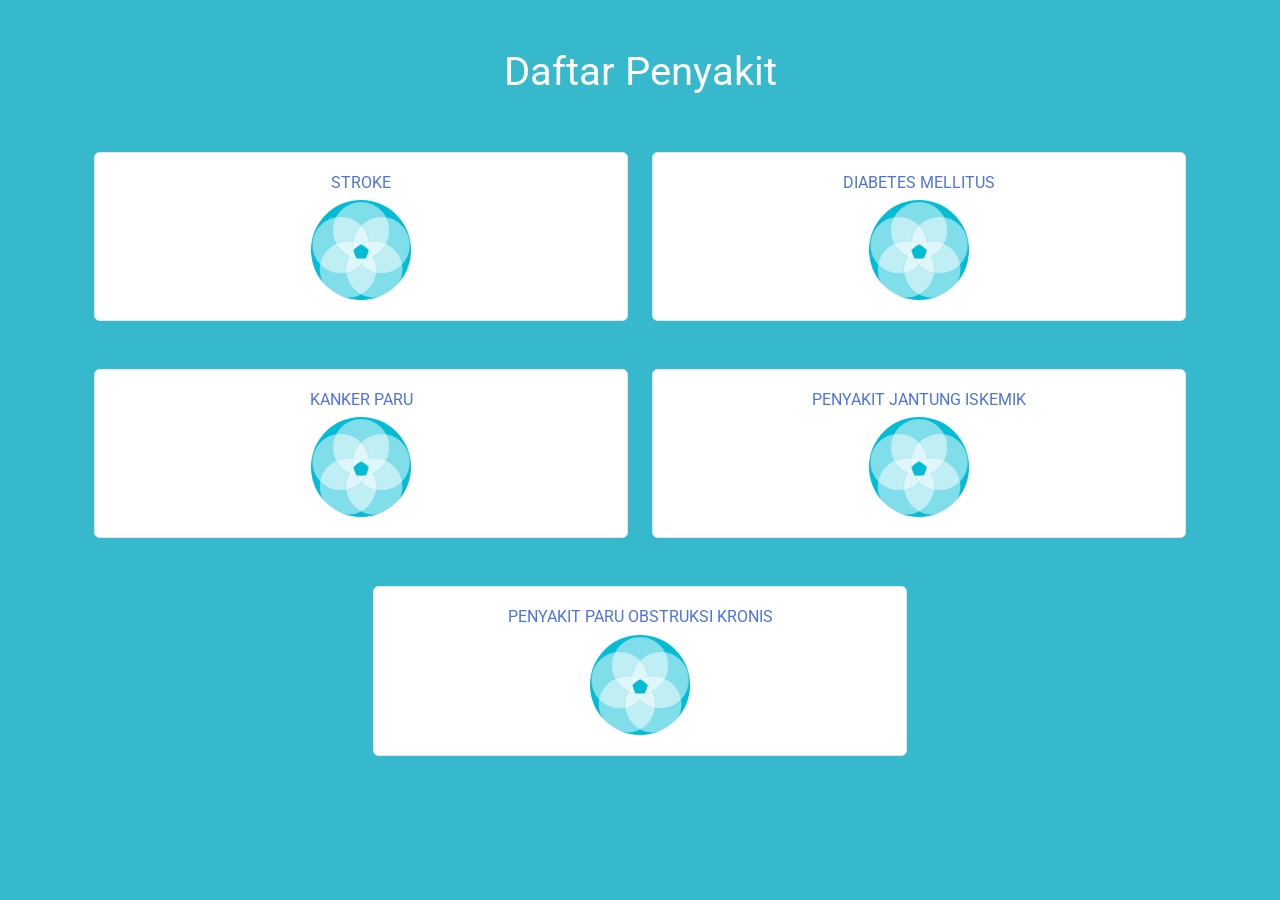
==== page/menu/index.html @ 5cba31b2 "penyakit" ====
<!DOCTYPE html>
<html lang="en">

<head>

    <meta charset="utf-8">
    <meta http-equiv="X-UA-Compatible" content="IE=edge">
    <meta name="viewport" content="width=device-width, initial-scale=1, shrink-to-fit=no">
    <meta name="description" content="">
    <meta name="author" content="">

    <title>Smoke Disease</title>

    <!-- Custom fonts for this template-->
    <link href="../../asset/vendor/fontawesome-free/css/all.min.css" rel="stylesheet" type="text/css">
    <link
        href="https://fonts.googleapis.com/css?family=Nunito:200,200i,300,300i,400,400i,600,600i,700,700i,800,800i,900,900i"
        rel="stylesheet">

    <!-- Custom styles for this template-->
    <link href="../../asset/css/sb-admin-2.css" rel="stylesheet">
    <link rel="stylesheet" href="../../asset/css/custom.css">
    <link rel="shortcut icon" href="../../asset/img/icon.png" type="image/x-icon">
</head>

<body class="bg-info">

        <div class="container">
            <div class="row">
                <div class="col-md-6 mx-auto">
                    <h1 class="text-center text-white mt-5">Daftar Penyakit</h1>
                </div>
            </div>
            <div class="row mt-5">
                <div class="col-lg-6 col-md-6 col-6 mb-5 mx-auto">
                    <a href="../penyakit1/index.html">
                        <div class="card h-100">
                            <div class="card-body">
                                <h6 class="text-center">STROKE</h6>
                                <img src="../../asset/img/icon.png" width="100px" class="img-fluid d-block mx-auto rounded-circle" alt="">
                            </div>
                        </div>
                    </a>
                </div>
                <div class="col-lg-6 col-md-6 col-6 mb-5 mx-auto">
                    <a href="../penyakit2/index.html">
                        <div class="card h-100">
                            <div class="card-body">
                                <h6 class="text-center">DIABETES MELLITUS</h6>
                                <img src="../../asset/img/icon.png" width="100px" class="img-fluid d-block mx-auto rounded-circle" alt="">
                            </div>
                        </div>
                    </a>
                </div>
                <div class="col-lg-6 col-md-6 col-6 mb-5 mx-auto">
                    <a href="../penyakit3/index.html">
                        <div class="card h-100">
                            <div class="card-body">
                                <h6 class="text-center">KANKER PARU</h6>
                                <img src="../../asset/img/icon.png" width="100px" class="img-fluid d-block mx-auto rounded-circle" alt="">
                            </div>
                        </div>
                    </a>
                </div>
                <div class="col-lg-6 col-md-6 col-6 mb-5 mx-auto">
                    <a href="../penyakit4/index.html">
                        <div class="card h-100">
                            <div class="card-body">
                                <h6 class="text-center">PENYAKIT JANTUNG ISKEMIK</h6>
                                <img src="../../asset/img/icon.png" width="100px" class="img-fluid d-block mx-auto rounded-circle" alt="">
                            </div>
                        </div>
                    </a>
                </div>
                <div class="col-lg-6 col-md-6 col-6 mb-5 mx-auto">
                    <a href="../penyakit5/index.html">
                        <div class="card h-100">
                            <div class="card-body">
                                <h6 class="text-center">PENYAKIT PARU OBSTRUKSI KRONIS</h6>
                                <img src="../../asset/img/icon.png" width="100px" class="img-fluid d-block mx-auto rounded-circle" alt="">
                            </div>
                        </div>
                    </a>
                </div>

            </div>
        </div>


        <!-- Bootstrap core JavaScript-->
        <script src="../../asset/vendor/jquery/jquery.min.js"></script>
        <script src="../../asset/vendor/bootstrap/js/bootstrap.bundle.min.js"></script>

        <!-- Core plugin JavaScript-->
        <script src="../../asset/vendor/jquery-easing/jquery.easing.min.js"></script>

        <!-- Custom scripts for all pages-->
        <script src="../../asset/js/sb-admin-2.min.js"></script>
        <script src="../../asset/vendor/sweetalert2/dist/sweetalert2.all.min.js"></script>
        


</body>

</html>
---- asset/css/custom.css ----
@import url('https://fonts.googleapis.com/css2?family=Roboto:ital,wght@0,400;1,100&display=swap');
html, body {
  height: 100%;
  font-family: 'Roboto', sans-serif;
}

/* CSS only for examples not required for centering */
.container {
  height: 100%;
}

.note {
  position: absolute;
  z-index: 10;
  right: 0;
  top: 0;
  padding: 5px;
  background: #eee;
  max-width: 360px;
  border: 1px dotted #bbb;
}

/* show border around full height container */
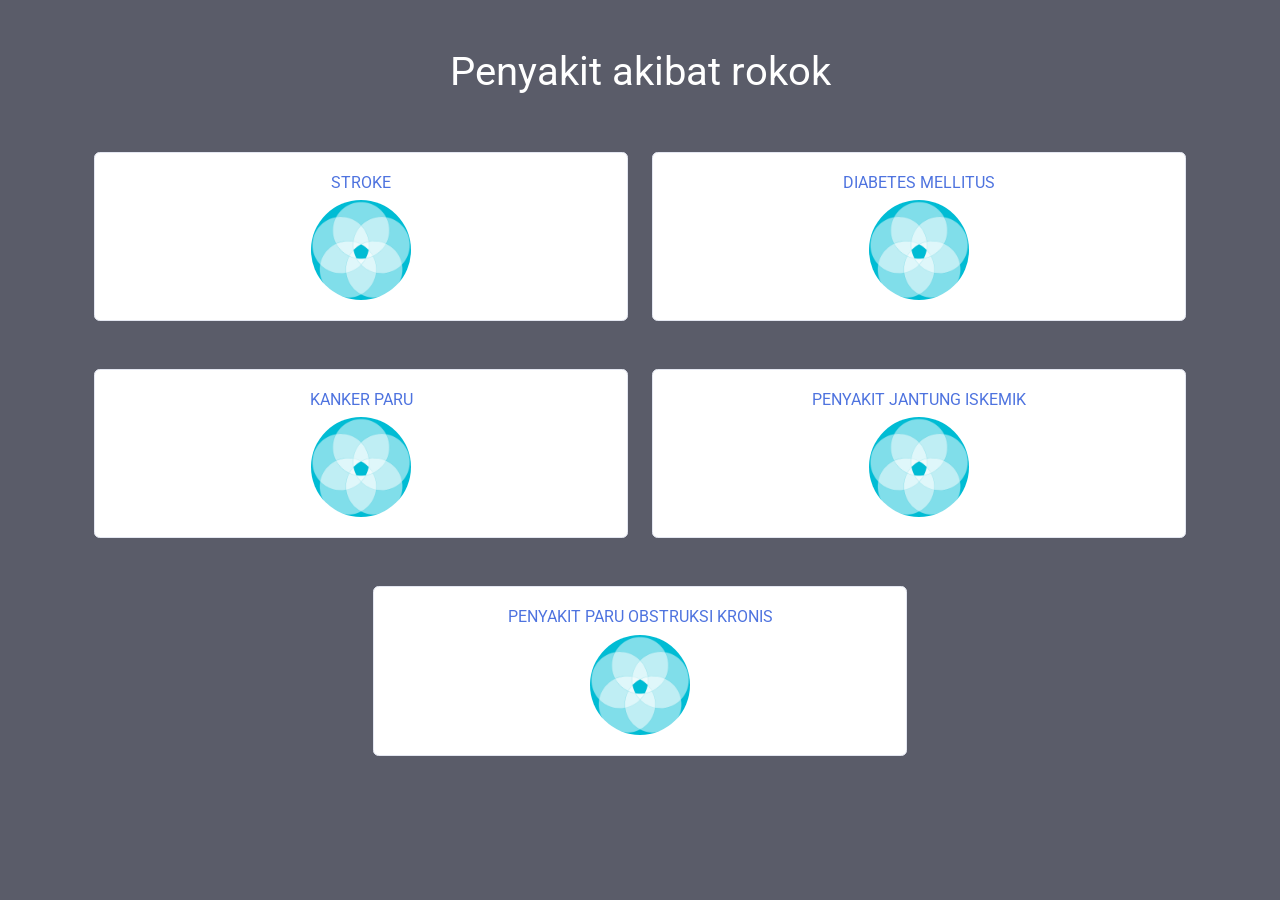
==== commit 0aed5969: "fix" ====
--- a/page/menu/index.html
+++ b/page/menu/index.html
@@ -9,7 +9,7 @@
     <meta name="description" content="">
     <meta name="author" content="">
 
-    <title>Smoke Disease</title>
+    <title>Smoker Disease</title>
 
     <!-- Custom fonts for this template-->
     <link href="../../asset/vendor/fontawesome-free/css/all.min.css" rel="stylesheet" type="text/css">
@@ -23,12 +23,12 @@
     <link rel="shortcut icon" href="../../asset/img/icon.png" type="image/x-icon">
 </head>
 
-<body class="bg-info">
+<body class="bg-dark">
 
         <div class="container">
             <div class="row">
                 <div class="col-md-6 mx-auto">
-                    <h1 class="text-center text-white mt-5">Daftar Penyakit</h1>
+                    <h1 class="text-center text-white mt-5">Penyakit akibat rokok</h1>
                 </div>
             </div>
             <div class="row mt-5">
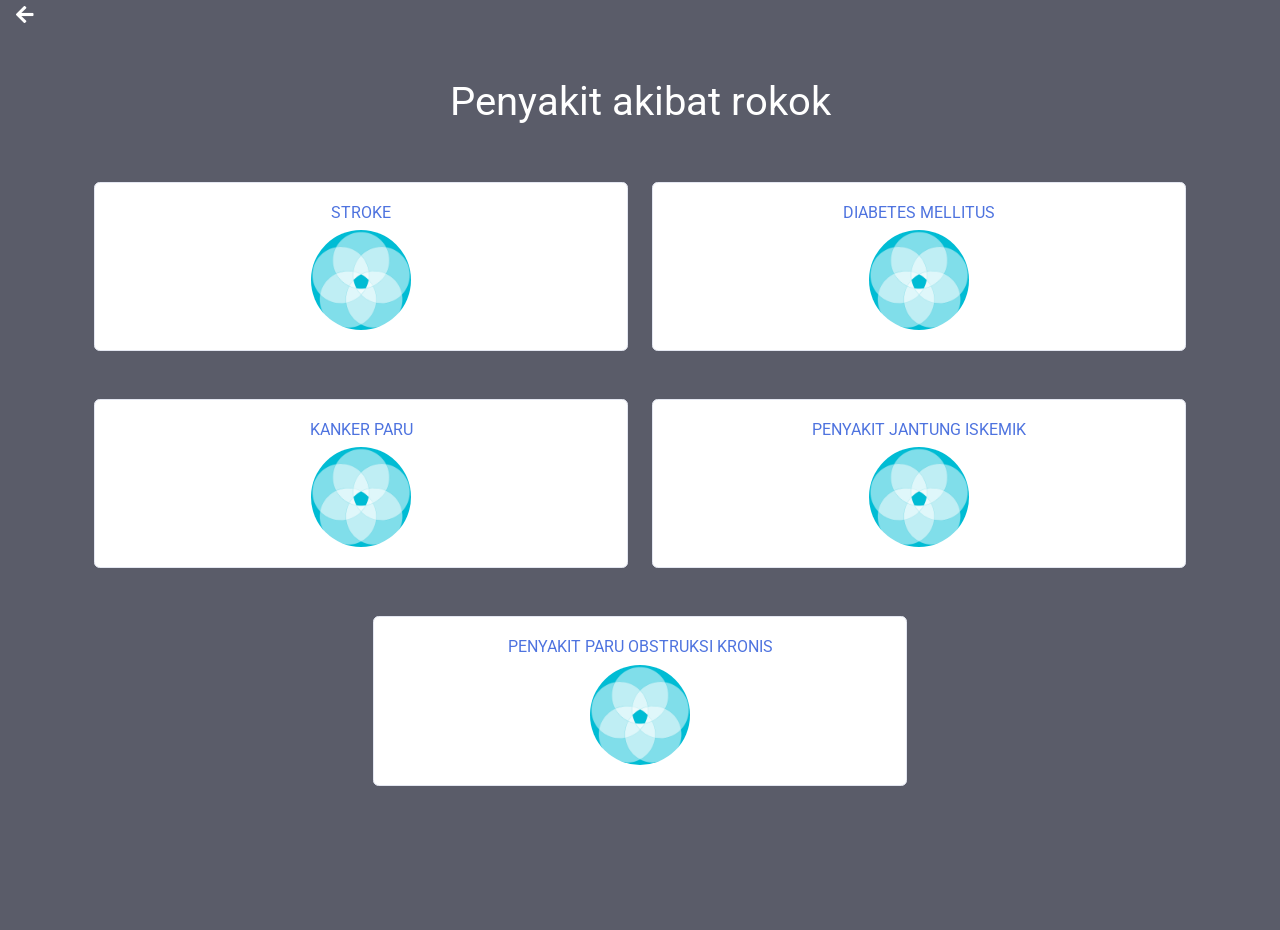
==== commit d357a9ee: "about" ====
--- a/page/menu/index.html
+++ b/page/menu/index.html
@@ -24,82 +24,87 @@
 </head>
 
 <body class="bg-dark">
-
-        <div class="container">
-            <div class="row">
-                <div class="col-md-6 mx-auto">
-                    <h1 class="text-center text-white mt-5">Penyakit akibat rokok</h1>
-                </div>
-            </div>
-            <div class="row mt-5">
-                <div class="col-lg-6 col-md-6 col-6 mb-5 mx-auto">
-                    <a href="../penyakit1/index.html">
-                        <div class="card h-100">
-                            <div class="card-body">
-                                <h6 class="text-center">STROKE</h6>
-                                <img src="../../asset/img/icon.png" width="100px" class="img-fluid d-block mx-auto rounded-circle" alt="">
-                            </div>
-                        </div>
-                    </a>
-                </div>
-                <div class="col-lg-6 col-md-6 col-6 mb-5 mx-auto">
-                    <a href="../penyakit2/index.html">
-                        <div class="card h-100">
-                            <div class="card-body">
-                                <h6 class="text-center">DIABETES MELLITUS</h6>
-                                <img src="../../asset/img/icon.png" width="100px" class="img-fluid d-block mx-auto rounded-circle" alt="">
-                            </div>
-                        </div>
-                    </a>
-                </div>
-                <div class="col-lg-6 col-md-6 col-6 mb-5 mx-auto">
-                    <a href="../penyakit3/index.html">
-                        <div class="card h-100">
-                            <div class="card-body">
-                                <h6 class="text-center">KANKER PARU</h6>
-                                <img src="../../asset/img/icon.png" width="100px" class="img-fluid d-block mx-auto rounded-circle" alt="">
-                            </div>
-                        </div>
-                    </a>
-                </div>
-                <div class="col-lg-6 col-md-6 col-6 mb-5 mx-auto">
-                    <a href="../penyakit4/index.html">
-                        <div class="card h-100">
-                            <div class="card-body">
-                                <h6 class="text-center">PENYAKIT JANTUNG ISKEMIK</h6>
-                                <img src="../../asset/img/icon.png" width="100px" class="img-fluid d-block mx-auto rounded-circle" alt="">
-                            </div>
-                        </div>
-                    </a>
-                </div>
-                <div class="col-lg-6 col-md-6 col-6 mb-5 mx-auto">
-                    <a href="../penyakit5/index.html">
-                        <div class="card h-100">
-                            <div class="card-body">
-                                <h6 class="text-center">PENYAKIT PARU OBSTRUKSI KRONIS</h6>
-                                <img src="../../asset/img/icon.png" width="100px" class="img-fluid d-block mx-auto rounded-circle" alt="">
-                            </div>
-                        </div>
-                    </a>
-                </div>
-
+    <a href="../../index.html" class="text-white ml-3" style="font-size: 20px;"><i class="fa fa-arrow-left"></i></a>
+    <div class="container">
+        <div class="row">
+            <div class="col-md-6 mx-auto">
+                <h1 class="text-center text-white mt-5">Penyakit akibat rokok</h1>
             </div>
         </div>
+        <div class="row mt-5">
+            <div class="col-lg-6 col-md-6 col-6 mb-5 mx-auto">
+                <a href="../penyakit1/index.html">
+                    <div class="card h-100">
+                        <div class="card-body">
+                            <h6 class="text-center">STROKE</h6>
+                            <img src="../../asset/img/icon.png" width="100px"
+                                class="img-fluid d-block mx-auto rounded-circle" alt="">
+                        </div>
+                    </div>
+                </a>
+            </div>
+            <div class="col-lg-6 col-md-6 col-6 mb-5 mx-auto">
+                <a href="../penyakit2/index.html">
+                    <div class="card h-100">
+                        <div class="card-body">
+                            <h6 class="text-center">DIABETES MELLITUS</h6>
+                            <img src="../../asset/img/icon.png" width="100px"
+                                class="img-fluid d-block mx-auto rounded-circle" alt="">
+                        </div>
+                    </div>
+                </a>
+            </div>
+            <div class="col-lg-6 col-md-6 col-6 mb-5 mx-auto">
+                <a href="../penyakit3/index.html">
+                    <div class="card h-100">
+                        <div class="card-body">
+                            <h6 class="text-center">KANKER PARU</h6>
+                            <img src="../../asset/img/icon.png" width="100px"
+                                class="img-fluid d-block mx-auto rounded-circle" alt="">
+                        </div>
+                    </div>
+                </a>
+            </div>
+            <div class="col-lg-6 col-md-6 col-6 mb-5 mx-auto">
+                <a href="../penyakit4/index.html">
+                    <div class="card h-100">
+                        <div class="card-body">
+                            <h6 class="text-center">PENYAKIT JANTUNG ISKEMIK</h6>
+                            <img src="../../asset/img/icon.png" width="100px"
+                                class="img-fluid d-block mx-auto rounded-circle" alt="">
+                        </div>
+                    </div>
+                </a>
+            </div>
+            <div class="col-lg-6 col-md-6 col-6 mb-5 mx-auto">
+                <a href="../penyakit5/index.html">
+                    <div class="card h-100">
+                        <div class="card-body">
+                            <h6 class="text-center">PENYAKIT PARU OBSTRUKSI KRONIS</h6>
+                            <img src="../../asset/img/icon.png" width="100px"
+                                class="img-fluid d-block mx-auto rounded-circle" alt="">
+                        </div>
+                    </div>
+                </a>
+            </div>
+
+        </div>
+    </div>
 
 
-        <!-- Bootstrap core JavaScript-->
-        <script src="../../asset/vendor/jquery/jquery.min.js"></script>
-        <script src="../../asset/vendor/bootstrap/js/bootstrap.bundle.min.js"></script>
+    <!-- Bootstrap core JavaScript-->
+    <script src="../../asset/vendor/jquery/jquery.min.js"></script>
+    <script src="../../asset/vendor/bootstrap/js/bootstrap.bundle.min.js"></script>
 
-        <!-- Core plugin JavaScript-->
-        <script src="../../asset/vendor/jquery-easing/jquery.easing.min.js"></script>
+    <!-- Core plugin JavaScript-->
+    <script src="../../asset/vendor/jquery-easing/jquery.easing.min.js"></script>
 
-        <!-- Custom scripts for all pages-->
-        <script src="../../asset/js/sb-admin-2.min.js"></script>
-        <script src="../../asset/vendor/sweetalert2/dist/sweetalert2.all.min.js"></script>
-        
+    <!-- Custom scripts for all pages-->
+    <script src="../../asset/js/sb-admin-2.min.js"></script>
+    <script src="../../asset/vendor/sweetalert2/dist/sweetalert2.all.min.js"></script>
+
 
 
 </body>
 
-</html>
+</html>
